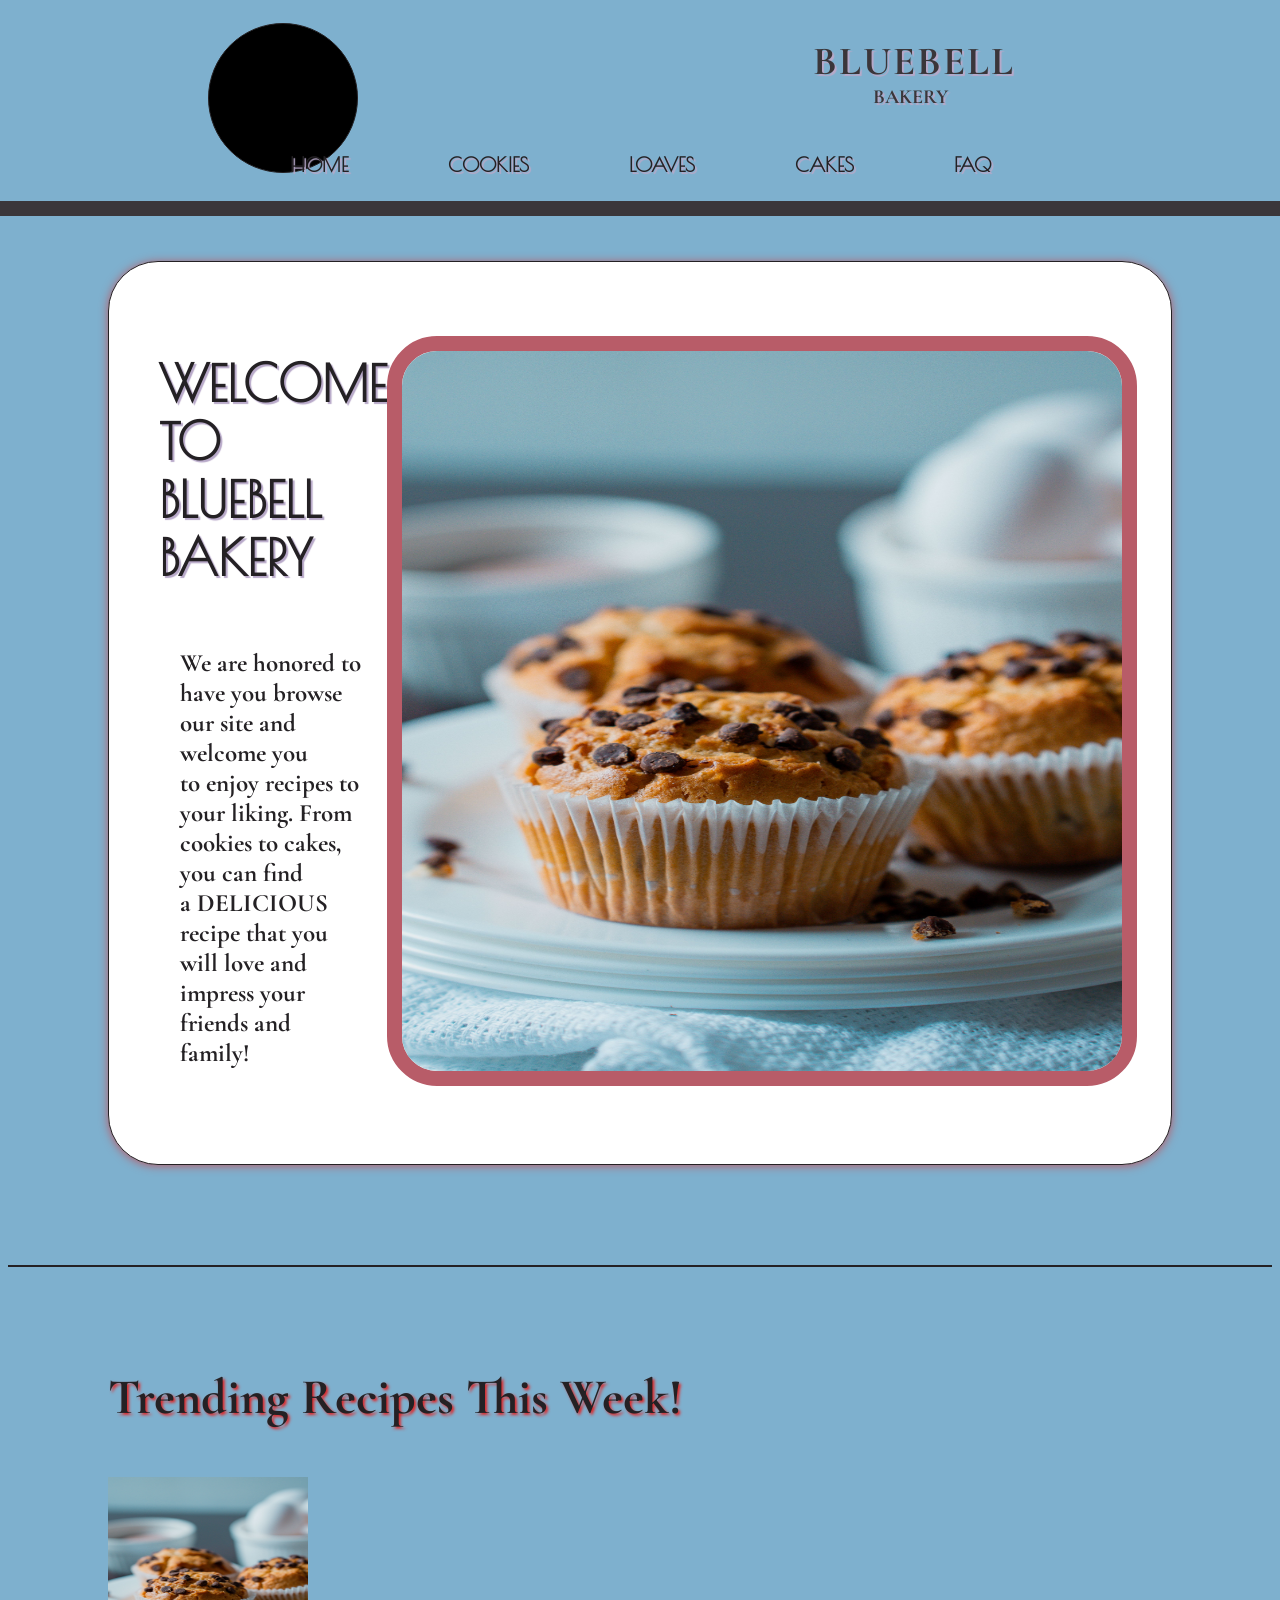
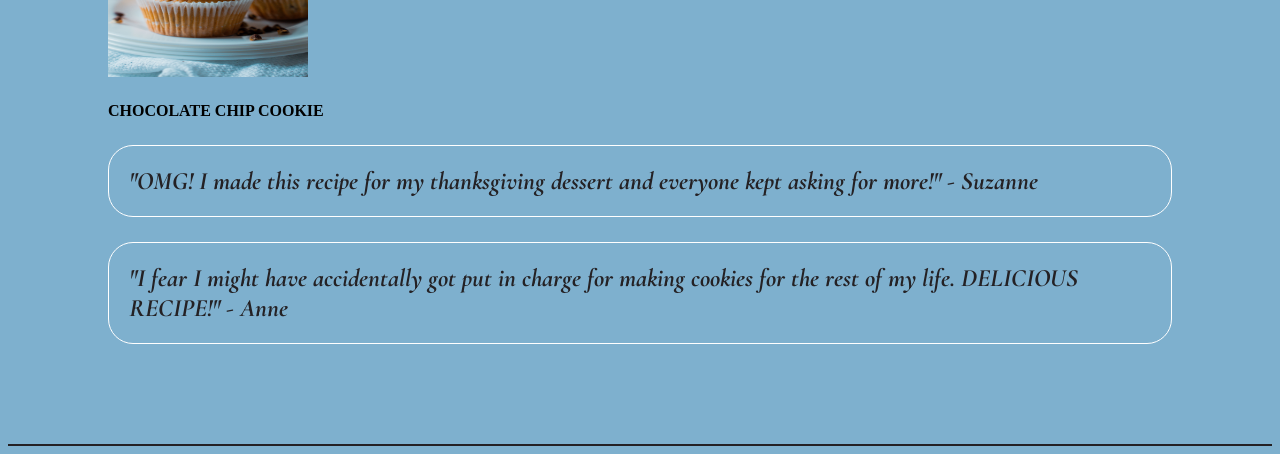
==== index.html @ b335e400 "Rename bbb_main.html to index.html to fix files" ====
<!DOCTYPE html>
<html lang="en">
<head>
        <title>Bluebell Bakery</title>
        <meta charset="utf-8">
        <meta name="viewport" content="width=device-width, initial-scale=1.0">
        <link rel="stylesheet" href="bbb.css">
        <link rel="preconnect" href="https://fonts.googleapis.com">
        <link rel="preconnect" href="https://fonts.gstatic.com" crossorigin>
        <link href="https://fonts.googleapis.com/css2?family=Cormorant+Garamond:wght@400;500;600;700&family=Montserrat:wght@400;500;600&display=swap" rel="stylesheet">
        <link rel="preconnect" href="https://fonts.googleapis.com">
        <link rel="preconnect" href="https://fonts.gstatic.com" crossorigin>
        <link href="https://fonts.googleapis.com/css2?family=Poiret+One&display=swap" rel="stylesheet">
</head>
<body>
<header>
        <!-- I am going to focus on the banner a bit later, I want to make sure I get an understanding on it a bit more
         since I wanted to learn it on my own.
        <div class="bbb_banner">
                <div class="banner-text">
                        Welcome to Bluebell Bakery • Freshly Baked With Love
                </div>
        </div>-->
        
        <div class="bbb_header"> 
                <img class="bbb_logo" src="blueball_logo_BB.png" alt="bluebell_logo">
                        <div class="bbb_name">
                                <h1 class="bbb_name1">BLUEBELL </h1>
                                <h2 class="bbb_name2">BAKERY</h2>
                        </div>
        </div>

</header>
<main> 
               
                 <nav class="bbb_tabs">
                        <ul>
                                <li><a href="home.html">HOME</a></li>
                                <li><a href="cookies.html">COOKIES</a></li>
                                <li><a href="loaves.html">LOAVES</a></li>
                                <li><a href="cakes.html">CAKES</a></li>
                                <li><a href="bbb_faq.html">FAQ</a></li>
                      </ul>
                </nav>
              
                 <div class="bbb_main-content">
                        <div class="welcome">
                        <h2 class="bbb_mc_header">WELCOME TO BLUEBELL BAKERY</h2>
                        <p>We are honored to have you browse our site and welcome you <br>
                           to enjoy recipes to your liking. From cookies to cakes,
                           you can find <br>a DELICIOUS recipe that you will love and
                           impress your friends and family!
                        </p> 
                        </div>
                        <div class="img_box"><img class="heroIMG" src="andreas_pic_muffin.jpg" alt="muffin"> </div><!--not my picture, used a free image 
                                                                        to see what it would look like for
                                                                        hero image. Image Source: https://www.pexels.com/photo/delicious-chocolate-chip-muffins-on-plate-30387798/ -->
                        
                </div>

                <div class="bar"></div>

                <div class="bbb_trending_content">
                        <h3 class="bbb_trend">Trending Recipes This Week!</h3>
                        <img class="img_trend" src="andreas_pic_muffin.jpg" alt="trending image">
                        <h4>CHOCOLATE CHIP COOKIE</h4>
                        <p><em>"OMG! I made this recipe for my thanksgiving dessert and everyone kept asking for more!" - Suzanne</em></p>
                        <p><em>"I fear I might have accidentally got put in charge for making cookies for the rest of my life. DELICIOUS RECIPE!" - Anne</em></p>
                </div>
               
</main>
                 <div class="bar"></div>

</body>
</html>
---- bbb.css ----
*{
    box-sizing: border-box;
}

:root{
    --mainColor: #7eb0ce;
    --secondColor: #B85C68;
    --thirdColor: #B8A9C9;
    --fourthColor: #242124;
    --FF1:"Cormorant Garamond", sans-serif;
    --FF2: "Poiret One", sans-serif;
}
body{
    background-color: var(--mainColor);
}
.bbb_header{/*this part focuses on position of the logo and the logo name*/
    display:flex;
    align-items: center;
    gap: 30px;
    margin: 0;
    padding:0;
}
.bbb_header img {/*this section focuses on the logo image*/
    margin-left: 200px;
    margin-bottom: 10px;
    background-color: black;
}

.bbb_name{/*this section focuses on the position of the logo name itself*/
    margin:0px 0px 45px 425px;
    padding:0;
}
.bbb_name1{/*this section focuses on the first name of the logo(BLUEBELL)*/
    font-size: 40px;
    color: #3a363a;
    font-family: var(--FF1);
    text-shadow: 2px 2px 1px var(--thirdColor);
    padding:0;
    margin:0;
    letter-spacing: 2px;
}
.bbb_name2{/*This focuses on the the second name of the logo(BAKERY)*/
    font-size: 20px;
    color: #3a363a;
    font-family: var(--FF1);
    text-shadow: 2px 2px 1px var(--thirdColor);
    padding:0;
    margin:0px 0px 0px 60px;
}

.bbb_logo{/*This focuses on the logo image*/
    width: 150px;
    height:150px;
    border-radius: 100px;
    padding:0;
    margin-top: 15px;
    border:1px solid #242124;
}

.bbb_tabs {/*This focuses on the NAV divs*/
    padding: 25px;
    max-width: 1922px;
    margin: -55px -10px;
    border-bottom: 15px solid #3a363a;
}
.bbb_tabs ul{/*this focuses on the nav links*/
    display: flex;
    justify-content: center;
    gap: 100px;
    margin:0;
    padding:0;
    text-decoration: none;
    list-style: none;
}

.bbb_tabs a {/*this focuses on the nav links text*/
    color: var(--fourthColor);
    text-decoration: none;
    border-radius: 8%;
    font-size: 20px;
    font-family: var(--FF2);
    font-weight: bolder;
    text-shadow: 2px 2px 1px #B8A9C9;
}

.bbb_tabs a:hover {
    color: white;
}
/*This i learned on my own, its for the flowing banner on top of the page, but im not sure if it will work properly
.bbb_banner {
    max-width: 1922px;
    overflow: hidden;
    background-color: var(--fourthColor);
    color: white;
    padding: 15px 0;
    margin: -10px -8px 0 -8px;
}

.banner-text {
    white-space: nowrap;
    animation: flow 30s linear infinite;
    font-family: var(--FF2);
    font-size: 15px;
    text-transform: uppercase;
}

@keyframes flow {
    from {
        transform: translateX(2000px);
    }

    to {
        transform: translateX(-600px);
    }
}
*/

.bbb_main-content{/*This focuses on the main content for the position of the welcome section and the hero image*/
    margin: 100px;
    display: flex;
    flex-direction: row;
    justify-content: space-between; 
    align-items: center;
    background-color: white;
    padding:50px;
    border-radius: 50px;
    border:1px solid var(--fourthColor);
    box-shadow: 0px 1px 10px var(--secondColor);
}

.bbb_mc_header{ 
    color: var(--fourthColor);
    font-family: var(--FF2);
    font-size: 50px;
    text-shadow: 2px 2px 1px #B8A9C9;

}

p{
    font-family: var(--FF1);
    color:var(--fourthColor);
    text-align: left;
    font-size: 25px;
    border: 1px solid white;
    border-radius:25px;
    padding:20px;
    font-weight: bold;
}

.heroIMG{
    width: 750px;
    height: 750px;
    border: 15px solid var(--secondColor);
    border-radius: 50px;
}
.img_trend{
    width:200px;
    height: 200px;
}

.bbb_trending_content{
    margin:100px;
}
.bbb_trend{
    font-family:var(--FF1);
    font-size: 50px;
    color: var(--fourthColor);
    text-shadow: 2px 2px 3px #e12525;

}
.bar{
    border: 1px solid var(--fourthColor);
}
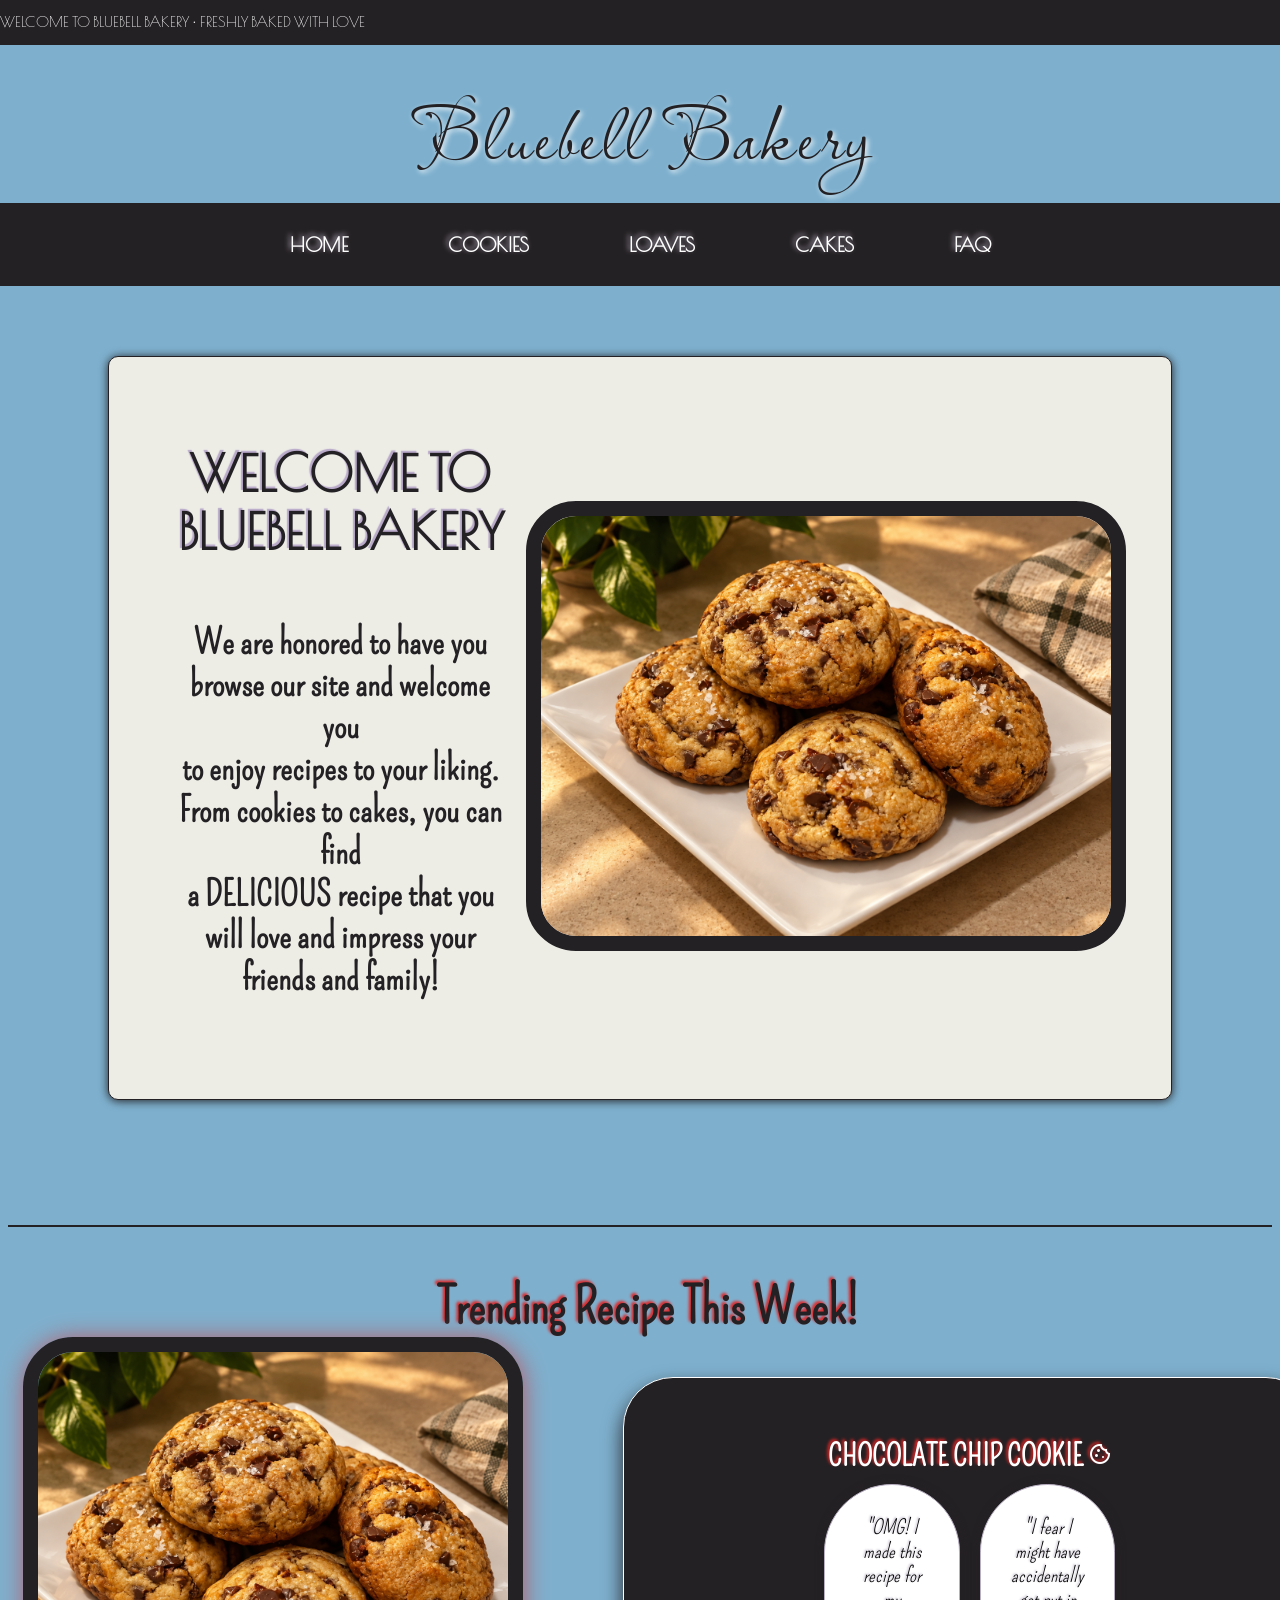
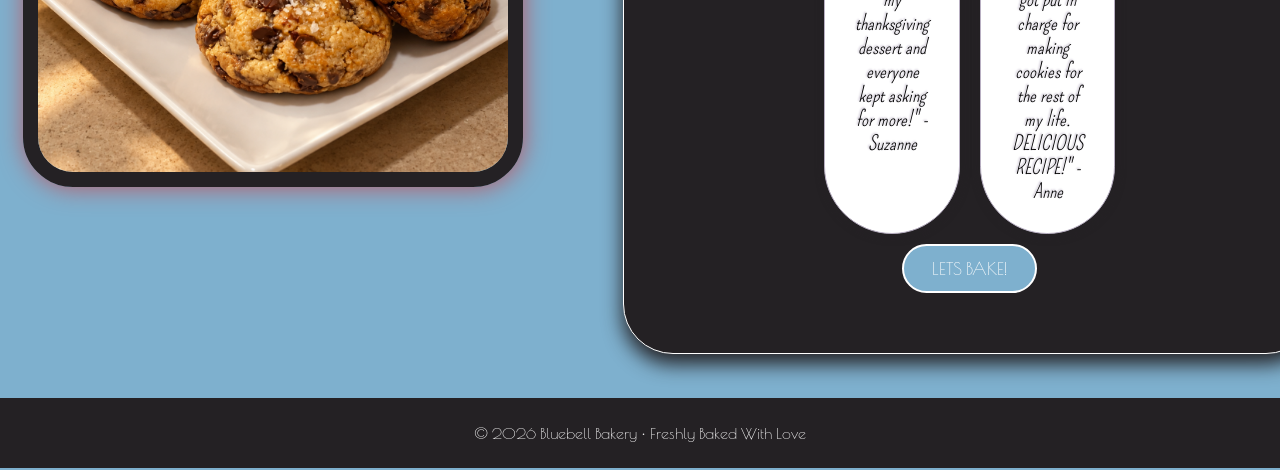
==== commit 9fe53676: "Add files via upload" ====
--- a/index.html
+++ b/index.html
@@ -7,69 +7,82 @@
         <link rel="stylesheet" href="bbb.css">
         <link rel="preconnect" href="https://fonts.googleapis.com">
         <link rel="preconnect" href="https://fonts.gstatic.com" crossorigin>
-        <link href="https://fonts.googleapis.com/css2?family=Cormorant+Garamond:wght@400;500;600;700&family=Montserrat:wght@400;500;600&display=swap" rel="stylesheet">
+        <link href="https://fonts.googleapis.com/css2?family=Poiret+One&display=swap" rel="stylesheet">
         <link rel="preconnect" href="https://fonts.googleapis.com">
         <link rel="preconnect" href="https://fonts.gstatic.com" crossorigin>
-        <link href="https://fonts.googleapis.com/css2?family=Poiret+One&display=swap" rel="stylesheet">
+        <link href="https://fonts.googleapis.com/css2?family=Clicker+Script&family=Lavishly+Yours&family=Poiret+One&display=swap" rel="stylesheet">
+        <link rel="stylesheet" href="https://fonts.googleapis.com/css2?family=Material+Symbols+Outlined:opsz,wght,FILL,GRAD@20..48,100..700,0..1,-50..200&icon_names=cookie" />
+        <link rel="preconnect" href="https://fonts.googleapis.com">
+        <link rel="preconnect" href="https://fonts.gstatic.com" crossorigin>
+        <link href="https://fonts.googleapis.com/css2?family=Pompiere&display=swap" rel="stylesheet">
 </head>
 <body>
 <header>
-        <!-- I am going to focus on the banner a bit later, I want to make sure I get an understanding on it a bit more
-         since I wanted to learn it on my own.
-        <div class="bbb_banner">
+        <div class="banner">
                 <div class="banner-text">
                         Welcome to Bluebell Bakery • Freshly Baked With Love
                 </div>
-        </div>-->
+        </div>
         
-        <div class="bbb_header"> 
-                <img class="bbb_logo" src="blueball_logo_BB.png" alt="bluebell_logo">
-                        <div class="bbb_name">
-                                <h1 class="bbb_name1">BLUEBELL </h1>
-                                <h2 class="bbb_name2">BAKERY</h2>
-                        </div>
-        </div>
+                <div class="header"> 
+                        <a class="name" href="index.html">Bluebell Bakery </a>
+                        
+                </div>
 
 </header>
-<main> 
+
                
-                 <nav class="bbb_tabs">
+                 <nav class="tabs">
                         <ul>
-                                <li><a href="home.html">HOME</a></li>
+                                <li><a href="index.html">HOME</a></li>
                                 <li><a href="cookies.html">COOKIES</a></li>
                                 <li><a href="loaves.html">LOAVES</a></li>
                                 <li><a href="cakes.html">CAKES</a></li>
-                                <li><a href="bbb_faq.html">FAQ</a></li>
+                                <li><a href="faq.html">FAQ</a></li>
                       </ul>
                 </nav>
-              
-                 <div class="bbb_main-content">
+<main> 
+                 <div class="main-content">
                         <div class="welcome">
-                        <h2 class="bbb_mc_header">WELCOME TO BLUEBELL BAKERY</h2>
-                        <p>We are honored to have you browse our site and welcome you <br>
+                        <h2 class="mc_header">WELCOME TO BLUEBELL BAKERY</h2>
+                        <p class="mc_p">We are honored to have you browse our site and welcome you <br>
                            to enjoy recipes to your liking. From cookies to cakes,
                            you can find <br>a DELICIOUS recipe that you will love and
                            impress your friends and family!
                         </p> 
                         </div>
-                        <div class="img_box"><img class="heroIMG" src="andreas_pic_muffin.jpg" alt="muffin"> </div><!--not my picture, used a free image 
-                                                                        to see what it would look like for
-                                                                        hero image. Image Source: https://www.pexels.com/photo/delicious-chocolate-chip-muffins-on-plate-30387798/ -->
-                        
+                        <div class="img_box"><img class="heroIMG" src="homemade_cookies.PNG" alt="muffin"> </div>
                 </div>
 
                 <div class="bar"></div>
 
-                <div class="bbb_trending_content">
-                        <h3 class="bbb_trend">Trending Recipes This Week!</h3>
-                        <img class="img_trend" src="andreas_pic_muffin.jpg" alt="trending image">
-                        <h4>CHOCOLATE CHIP COOKIE</h4>
-                        <p><em>"OMG! I made this recipe for my thanksgiving dessert and everyone kept asking for more!" - Suzanne</em></p>
-                        <p><em>"I fear I might have accidentally got put in charge for making cookies for the rest of my life. DELICIOUS RECIPE!" - Anne</em></p>
-                </div>
+                <div class="trending_content">
+                        <h3 class="trend">Trending Recipe This Week!</h3>
+
+                        <div class="trend_card">
+                                <div class="img_card">
+                                        <img class="img_trend" src="homemade_cookies.PNG" alt="trending image">
+                                </div>
+
+                                <div class="trend_text">
+                                         <h4 class="trend_recipe_name">CHOCOLATE CHIP COOKIE <span class="material-symbols-outlined">cookie</span></h4>
+
+                                        <div class="reviews">
+                                                <p class="review"><em>"OMG! I made this recipe for my thanksgiving dessert and everyone kept asking for more!" - Suzanne</em></p>
+                                                <p class="review"><em>"I fear I might have accidentally got put in charge for making cookies for the rest of my life. DELICIOUS RECIPE!" - Anne</em></p>
+                                        </div>
+
+                                        <a href="cookies.html" class="btn"> LETS BAKE! </a>
+                                </div>
+                        </div>
+                 </div>
                
 </main>
-                 <div class="bar"></div>
+                <div class="bar"></div>
 
+                <footer class="footer">
+                        <p class="footer_text">&copy; 2026 Bluebell Bakery • Freshly Baked With Love</p>
+                        </footer>
+                        
 </body>
-</html>
+</html>
--- a/bbb.css
+++ b/bbb.css
@@ -5,50 +5,41 @@
 :root{
     --mainColor: #7eb0ce;
     --secondColor: #B85C68;
-    --thirdColor: #B8A9C9;
+    --thirdColor: #b8afc2;
     --fourthColor: #242124;
-    --FF1:"Cormorant Garamond", sans-serif;
+    --FF1:"Pompiere", sans-serif;
     --FF2: "Poiret One", sans-serif;
+    --FF3: "Lavishly Yours", sans-serif;
 }
 body{
     background-color: var(--mainColor);
 }
-.bbb_header{/*this part focuses on position of the logo and the logo name*/
-    display:flex;
-    align-items: center;
-    gap: 30px;
-    margin: 0;
+.header{/*this part focuses on position of the logo and the logo name*/
+    text-align: center;
+    margin: 25px 0 60px 0;
     padding:0;
 }
-.bbb_header img {/*this section focuses on the logo image*/
+.header img {/*this section focuses on the logo image*/
     margin-left: 200px;
     margin-bottom: 10px;
     background-color: black;
 }
-
-.bbb_name{/*this section focuses on the position of the logo name itself*/
-    margin:0px 0px 45px 425px;
-    padding:0;
-}
-.bbb_name1{/*this section focuses on the first name of the logo(BLUEBELL)*/
-    font-size: 40px;
-    color: #3a363a;
-    font-family: var(--FF1);
-    text-shadow: 2px 2px 1px var(--thirdColor);
+.name{/*this section focuses on the position of the logo name itself*/
+    font-size: 5em;
+    color: #242124;
+    font-family: var(--FF3);
+    text-shadow: 2px 2px 5px white;
     padding:0;
     margin:0;
     letter-spacing: 2px;
-}
-.bbb_name2{/*This focuses on the the second name of the logo(BAKERY)*/
-    font-size: 20px;
-    color: #3a363a;
-    font-family: var(--FF1);
-    text-shadow: 2px 2px 1px var(--thirdColor);
-    padding:0;
-    margin:0px 0px 0px 60px;
-}
-
-.bbb_logo{/*This focuses on the logo image*/
+    text-decoration: none;
+}
+.name:hover {
+        color: var(--secondColor);
+
+}
+
+.logo{
     width: 150px;
     height:150px;
     border-radius: 100px;
@@ -57,13 +48,16 @@
     border:1px solid #242124;
 }
 
-.bbb_tabs {/*This focuses on the NAV divs*/
-    padding: 25px;
-    max-width: 1922px;
+.tabs {/*This focuses on the NAV divs*/
+    padding: 30px;
+    max-width: 1907px;
     margin: -55px -10px;
-    border-bottom: 15px solid #3a363a;
-}
-.bbb_tabs ul{/*this focuses on the nav links*/
+    position: sticky;
+    z-index:100;
+    top:0;
+    background-color: var(--fourthColor);
+}
+.tabs ul{/*this focuses on the nav links*/
     display: flex;
     justify-content: center;
     gap: 100px;
@@ -73,21 +67,20 @@
     list-style: none;
 }
 
-.bbb_tabs a {/*this focuses on the nav links text*/
-    color: var(--fourthColor);
+.tabs a {/*this focuses on the nav links text*/
+    color: white;
     text-decoration: none;
     border-radius: 8%;
     font-size: 20px;
     font-family: var(--FF2);
     font-weight: bolder;
-    text-shadow: 2px 2px 1px #B8A9C9;
-}
-
-.bbb_tabs a:hover {
-    color: white;
-}
-/*This i learned on my own, its for the flowing banner on top of the page, but im not sure if it will work properly
-.bbb_banner {
+    text-shadow: -2px -2px 5px var(--thirdColor);
+}
+
+.tabs a:hover {
+    color: var(--secondColor);
+}
+.banner {
     max-width: 1922px;
     overflow: hidden;
     background-color: var(--fourthColor);
@@ -113,61 +106,328 @@
         transform: translateX(-600px);
     }
 }
-*/
-
-.bbb_main-content{/*This focuses on the main content for the position of the welcome section and the hero image*/
+
+
+.main-content{/*This focuses on the main content for the position of the welcome section and the hero image*/
     margin: 100px;
     display: flex;
     flex-direction: row;
     justify-content: space-between; 
     align-items: center;
-    background-color: white;
-    padding:50px;
-    border-radius: 50px;
-    border:1px solid var(--fourthColor);
-    box-shadow: 0px 1px 10px var(--secondColor);
-}
-
-.bbb_mc_header{ 
+    background-color: rgb(237, 237, 230);
+    padding:25px;
+    border-radius: 10px;
+    border:5px solid var(--fourthColor);
+    box-shadow: 0px 1px 10px var(--fourthColor);
+}
+
+.mc_header{ /*This focuses on the welcome text in main content */
     color: var(--fourthColor);
     font-family: var(--FF2);
     font-size: 50px;
-    text-shadow: 2px 2px 1px #B8A9C9;
-
-}
-
-p{
+    text-shadow: -2px -2px 1px #B8A9C9;
+    text-align: center;
+}
+
+.mc_p{/*this focuses on the the text under the welcome header*/
     font-family: var(--FF1);
     color:var(--fourthColor);
-    text-align: left;
-    font-size: 25px;
-    border: 1px solid white;
-    border-radius:25px;
+    font-size: 40px;
     padding:20px;
     font-weight: bold;
-}
-
-.heroIMG{
-    width: 750px;
-    height: 750px;
-    border: 15px solid var(--secondColor);
+    text-align: center;
+}
+
+.heroIMG{/*the hero img size and background*/
+    width: 780px;
+    height: 700px;
+    object-fit: cover;
+    border: 15px solid var(--fourthColor);
     border-radius: 50px;
 }
-.img_trend{
-    width:200px;
-    height: 200px;
-}
-
-.bbb_trending_content{
-    margin:100px;
-}
-.bbb_trend{
+.img_trend{/*the img for the trending section*/
+    width:500px;
+    height: 450px;
+    object-fit: cover;
+    border: 15px solid var(--fourthColor);
+    border-radius: 50px;
+    margin-top: -50px;
+    box-shadow: 1px 1px 25px var(--secondColor);
+}
+
+.trend{/*this focuses on the text of the trending heading*/
     font-family:var(--FF1);
     font-size: 50px;
     color: var(--fourthColor);
-    text-shadow: 2px 2px 3px #e12525;
-
-}
-.bar{
+    text-shadow: -2px -2px 3px #e12525;
+    text-align: center;
+}
+.trend_card{
+     display: flex;
+     align-items: flex-start;
+     gap: 100px;
+}
+
+.trend_recipe_name {
+   font-size: 30px;
+   color:white;
+   font-family:var(--FF1);
+   text-shadow: -2px -2px 3px #e12525;
+}
+.trending_content{
+    margin-left:15px;
+    padding:0;
+    margin-bottom: 50px;
+}
+.reviews{
+    display: flex;
+    gap: 20px;
+}   
+.trend_text{
+    margin-top: -10px;
+    background-color: var(--fourthColor);
+    padding: 60px 200px;
+    border-radius: 50px;
+    border: 1px solid white;
+    box-shadow: 0px 10px 20px var(--fourthColor);
+    text-align: center;
+}
+.review{
+    margin: 10px 0;
+    padding: 30px;
+    font-size: 20px;
+    color: black;
+    border: 1px solid var(--thirdColor);
+    box-shadow: 1px 1px 10px #242124;
+    text-shadow: -1px -1px 2px var(--thirdColor);
+    border-radius: 100px;
+    max-width: 400px;
+    font-family: var(--FF1);
+    background-color: white;
+}
+.bar{/*random bar that separates the content*/
     border: 1px solid var(--fourthColor);
-}+}
+
+.btn {
+    display: inline-block; 
+    text-align: center;
+    padding: 12px 28px;
+    background-color: var(--mainColor);
+    color: white;
+    font-family: var(--FF2);
+    font-size: 18px;
+    text-decoration: none;         
+    border: 2px solid white;
+    border-radius: 25px;
+    transition: background-color 0.2s, transform 0.2s;
+}
+
+.btn:hover {
+    background-color: var(--thirdColor);
+    color: var(--fourthColor);
+    transform: translateY(-2px);     
+}
+
+.footer {
+    background-color: #242124;
+    color: white;
+    margin: -8px;
+    padding: 10px;
+
+}
+
+.footer_text{
+    text-align: center;
+    font-family: var(--FF2);
+}
+
+.cookie_table {
+    width: 100%;
+    max-width: 600px;
+    border-collapse: collapse; 
+    margin:100px auto 0 auto;
+    background-color: white;
+    font-family: var(--FF1);
+    font-size: 18px;
+    color: var(--fourthColor);
+}
+
+.cookie_table caption {
+    font-family: var(--FF1);
+    font-size: 40px;
+    font-weight: bolder;
+    margin-bottom: 10px;
+    text-shadow: -1px -1px 2px white;
+}
+
+.cookie_table th {
+    background-color: var(--fourthColor);
+    color: white;
+    padding: 12px;
+    border: 1px solid var(--fourthColor);
+}
+
+.cookie_table td {
+    padding: 12px;
+    border: 1px solid var(--fourthColor);
+    text-align: center;
+}
+
+.cookie_table tbody tr:nth-child(even) {
+    background-color: rgb(148, 138, 119);   /* striped rows */
+}
+.bread_table {
+    width: 100%;
+    max-width: 600px;
+    border-collapse: collapse; 
+    margin:100px auto 0 auto;
+    background-color: white;
+    font-family: var(--FF1);
+    font-size: 18px;
+    color: var(--fourthColor);
+}
+
+.bread_table caption {
+    font-family: var(--FF1);
+    font-size: 40px;
+    font-weight: bolder;
+    margin-bottom: 10px;
+    text-shadow: -1px -1px 2px white;
+}
+
+.bread_table th {
+    background-color: var(--fourthColor);
+    color: white;
+    padding: 12px;
+    border: 1px solid var(--fourthColor);
+}
+
+.bread_table td {
+    padding: 12px;
+    border: 1px solid var(--fourthColor);
+    text-align: center;
+}
+
+.bread_table tbody tr:nth-child(even) {
+    background-color: rgb(189, 170, 149);   /* striped rows */
+}
+
+.recipe_box{
+    flex: 1;
+    display: flex;
+    flex-direction: column;
+    gap: 30px;
+    margin: 10px;
+}
+.recipe{
+    display: flex;
+    flex-direction: column;
+    gap: 10px;
+    background-color: rgb(148, 138, 119);
+    padding: 20px;
+    border-radius: 40px;
+}
+.recipe_top{
+    display: flex;
+    align-items: center;
+    gap:30px;
+}
+.recipe_heading{
+    flex:1;
+}
+.recipe_img{
+     width:300px;
+     object-fit:cover;
+     height: 250px;
+     border: 10px solid var(--fourthColor);
+     border-radius: 20px;
+}
+
+.recipe_name{
+    font-family: var(--FF3);
+    font-size: 60px;
+    color:var(--fourthColor);
+    margin: 5px 0 1px 0;
+    font-weight: bolder;
+}
+.prep_tools, h4{
+    font-family: var(--FF1);
+    font-size:40px;
+    margin:0;
+    font-weight: bolder;
+}
+.recipe_info {
+    font-family: var(--FF1);
+    font-size: 30px;
+    color: var(--fourthColor);
+    margin:0 0 5px 0;
+    font-weight: bolder;
+}
+.recipe_card ol,
+.recipe_card ul {
+    font-family: var(--FF1);
+    font-size: 18px;
+    color: black;
+    margin:0;
+}
+
+.recipe_card{
+    display: grid;
+    grid-template-columns: .5fr .5fr 1fr;
+    gap: 2px;
+    align-items: start;
+}
+.last_word{
+    font-family: var(--FF2);
+    font-weight: bolder;
+}
+
+.recipe_bread{
+    display: flex;
+    flex-direction: column;
+    gap: 10px;
+    background-color: rgb(189, 170, 149);
+    padding: 20px;
+    border-radius: 40px;
+}
+@media screen and (max-width: 1750px ){
+    .main-content{/*This focuses on the main content for the position of the welcome section and the hero image*/
+    margin: 125px 100px;
+    display: flex;
+    flex-direction: row;
+    justify-content: space-between; 
+    align-items: center;
+    background-color: rgb(237, 237, 230);
+    padding:45px;
+    border-radius: 10px;
+    border:1px solid var(--fourthColor);
+    box-shadow: 0px 1px 10px var(--fourthColor);
+    }
+
+    .mc_header{ /*This focuses on the welcome text in main content */
+    color: var(--fourthColor);
+    font-family: var(--FF2);
+    font-size:50px;
+    text-shadow: -2px -2px 1px #B8A9C9;
+    text-align: center;
+    }
+
+
+    .mc_p{/*this focuses on the the text under the welcome header*/
+        font-family: var(--FF1);
+        color:var(--fourthColor);
+        font-size: 35px;
+        padding:20px;
+        font-weight: bold;
+        text-align: center;
+    }
+
+    .heroIMG{/*the hero img size and background*/
+        width: 600px;
+        height: 450px;
+        border: 15px solid var(--fourthColor);
+        border-radius: 50px;
+    }
+}
+
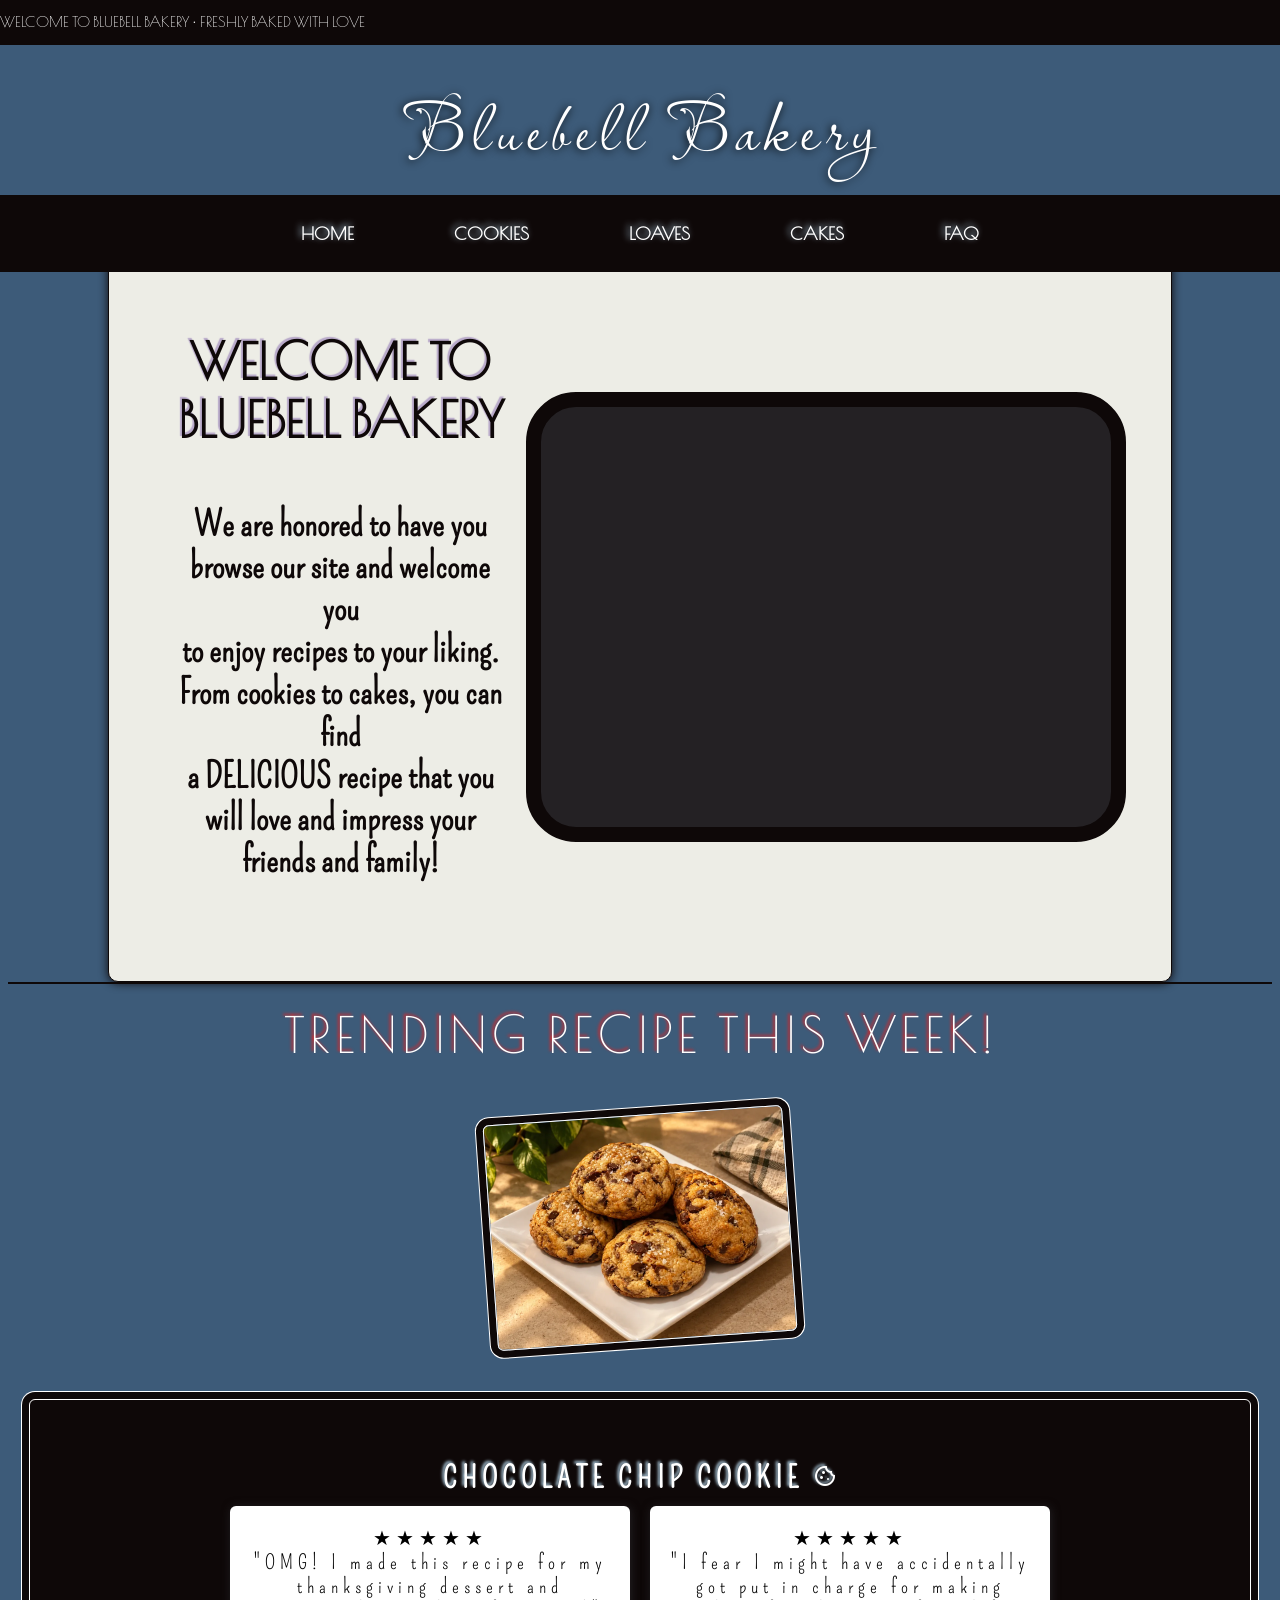
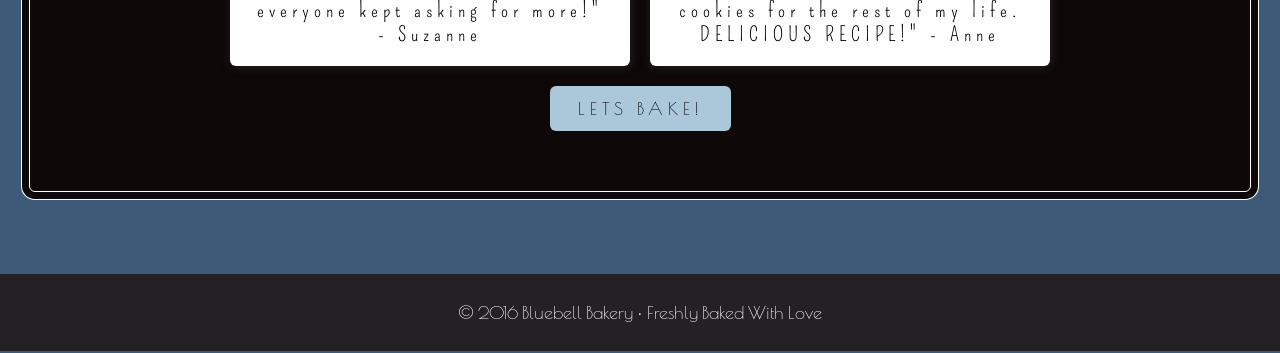
==== commit 3156e7eb: "Add files via upload" ====
--- a/index.html
+++ b/index.html
@@ -4,17 +4,11 @@
         <title>Bluebell Bakery</title>
         <meta charset="utf-8">
         <meta name="viewport" content="width=device-width, initial-scale=1.0">
+        <meta name="description" content="Bluebell bakery has the recipes you need for a sweet treat.">
         <link rel="stylesheet" href="bbb.css">
-        <link rel="preconnect" href="https://fonts.googleapis.com">
+        <link rel="stylesheet" href="https://fonts.googleapis.com/css2?family=Material+Symbols+Outlined:opsz,wght,FILL,GRAD@20..48,100..700,0..1,-50..200&icon_names=cookie&display=swap">        <link rel="preconnect" href="https://fonts.googleapis.com">
         <link rel="preconnect" href="https://fonts.gstatic.com" crossorigin>
-        <link href="https://fonts.googleapis.com/css2?family=Poiret+One&display=swap" rel="stylesheet">
-        <link rel="preconnect" href="https://fonts.googleapis.com">
-        <link rel="preconnect" href="https://fonts.gstatic.com" crossorigin>
-        <link href="https://fonts.googleapis.com/css2?family=Clicker+Script&family=Lavishly+Yours&family=Poiret+One&display=swap" rel="stylesheet">
-        <link rel="stylesheet" href="https://fonts.googleapis.com/css2?family=Material+Symbols+Outlined:opsz,wght,FILL,GRAD@20..48,100..700,0..1,-50..200&icon_names=cookie" />
-        <link rel="preconnect" href="https://fonts.googleapis.com">
-        <link rel="preconnect" href="https://fonts.gstatic.com" crossorigin>
-        <link href="https://fonts.googleapis.com/css2?family=Pompiere&display=swap" rel="stylesheet">
+        <link href="https://fonts.googleapis.com/css2?family=Lavishly+Yours&family=Poiret+One&family=Pompiere&display=swap" rel="stylesheet">
 </head>
 <body>
 <header>
@@ -44,45 +38,54 @@
 <main> 
                  <div class="main-content">
                         <div class="welcome">
-                        <h2 class="mc_header">WELCOME TO BLUEBELL BAKERY</h2>
+                        <h1 class="mc_header">WELCOME TO BLUEBELL BAKERY</h1>
                         <p class="mc_p">We are honored to have you browse our site and welcome you <br>
                            to enjoy recipes to your liking. From cookies to cakes,
                            you can find <br>a DELICIOUS recipe that you will love and
                            impress your friends and family!
                         </p> 
                         </div>
-                        <div class="img_box"><img class="heroIMG" src="homemade_cookies.PNG" alt="muffin"> </div>
-                </div>
-
+                        <div class="img_box">
+                                <video class="heroIMG" id="heroVideo"
+                                        autoplay muted loop playsinline
+                                        preload="metadata"
+                                        aria-label="cookies fresh on a plate">
+                                        <source src="cookies-counting.mp4" type="video/mp4">
+                                        Your browser doesn't support video.
+                                </video>
+                        </div>
+                         </div>
                 <div class="bar"></div>
 
                 <div class="trending_content">
-                        <h3 class="trend">Trending Recipe This Week!</h3>
+                        <h2 class="trend">Trending Recipe This Week!</h2>
 
                         <div class="trend_card">
                                 <div class="img_card">
-                                        <img class="img_trend" src="homemade_cookies.PNG" alt="trending image">
+                                        <img class="img_trend" src="homemade_cookies.webp" alt="trending image">
                                 </div>
 
                                 <div class="trend_text">
-                                         <h4 class="trend_recipe_name">CHOCOLATE CHIP COOKIE <span class="material-symbols-outlined">cookie</span></h4>
+                                         <h3 class="trend_recipe_name">CHOCOLATE CHIP COOKIE <span class="material-symbols-outlined">cookie</span></h3>
 
                                         <div class="reviews">
-                                                <p class="review"><em>"OMG! I made this recipe for my thanksgiving dessert and everyone kept asking for more!" - Suzanne</em></p>
-                                                <p class="review"><em>"I fear I might have accidentally got put in charge for making cookies for the rest of my life. DELICIOUS RECIPE!" - Anne</em></p>
+                                                <p class="review"><span class="stars" role="img" aria-label="5 out of 5 stars">★★★★★</span><br>
+                                                "OMG! I made this recipe for my thanksgiving dessert and everyone kept asking for more!" - Suzanne</p>
+                                                <p class="review"><span class="stars" role="img" aria-label="5 out of 5 stars">★★★★★</span><br>"I fear I might have accidentally got put in charge for making cookies for the rest of my life. DELICIOUS RECIPE!" - Anne</p>
                                         </div>
 
                                         <a href="cookies.html" class="btn"> LETS BAKE! </a>
                                 </div>
-                        </div>
-                 </div>
-               
+                        </div>  
+                        </div>  
+                   
 </main>
-                <div class="bar"></div>
 
                 <footer class="footer">
-                        <p class="footer_text">&copy; 2026 Bluebell Bakery • Freshly Baked With Love</p>
+                        <p class="footer_text">
+                                &copy; 2016 Bluebell Bakery • Freshly Baked With Love</p>
                         </footer>
+
                         
 </body>
 </html>
--- a/bbb.css
+++ b/bbb.css
@@ -1,85 +1,95 @@
-*{
+* {
     box-sizing: border-box;
 }
 
-:root{
-    --mainColor: #7eb0ce;
-    --secondColor: #B85C68;
-    --thirdColor: #b8afc2;
-    --fourthColor: #242124;
-    --FF1:"Pompiere", sans-serif;
+:root {
+    --mainColor: #3d5b79;
+    --secondColor: #f6f5f9;
+    --thirdColor: #abc8db;
+    --fourthColor: #0e0808;
+    --FF1: "Pompiere", sans-serif;
     --FF2: "Poiret One", sans-serif;
     --FF3: "Lavishly Yours", sans-serif;
 }
-body{
+
+body {
     background-color: var(--mainColor);
 }
-.header{/*this part focuses on position of the logo and the logo name*/
+
+.header {
     text-align: center;
-    margin: 25px 0 60px 0;
-    padding:0;
-}
-.header img {/*this section focuses on the logo image*/
-    margin-left: 200px;
+    margin: 25px 0 30px 0;
+    padding: 0;
+}
+
+.header img {
+    /*this section focuses on the logo image*/
+    margin-left: 100px;
     margin-bottom: 10px;
     background-color: black;
 }
-.name{/*this section focuses on the position of the logo name itself*/
-    font-size: 5em;
-    color: #242124;
+
+.name {
+    font-size: 4.5em;
+    color: white;
     font-family: var(--FF3);
-    text-shadow: 2px 2px 5px white;
-    padding:0;
-    margin:0;
-    letter-spacing: 2px;
+    padding: 0;
+    margin: 0;
+    letter-spacing: 6px;
     text-decoration: none;
-}
+    text-shadow: -1px 1px 8px black;
+}
+
 .name:hover {
-        color: var(--secondColor);
-
-}
-
-.logo{
+    color: white;
+}
+
+.logo {
     width: 150px;
-    height:150px;
+    height: 150px;
     border-radius: 100px;
-    padding:0;
+    padding: 0;
     margin-top: 15px;
-    border:1px solid #242124;
-}
-
-.tabs {/*This focuses on the NAV divs*/
-    padding: 30px;
+    border: 1px solid #242124;
+}
+
+.tabs {
+    /*This focuses on the NAV divs*/
+    padding: 28px;
     max-width: 1907px;
-    margin: -55px -10px;
+    margin: -20px -10px;
     position: sticky;
-    z-index:100;
-    top:0;
+    z-index: 100;
+    top: 0;
     background-color: var(--fourthColor);
 }
-.tabs ul{/*this focuses on the nav links*/
+
+.tabs ul {
+    /*this focuses on the nav links*/
     display: flex;
     justify-content: center;
     gap: 100px;
-    margin:0;
-    padding:0;
+    margin: 0;
+    padding: 0;
     text-decoration: none;
     list-style: none;
 }
 
-.tabs a {/*this focuses on the nav links text*/
+.tabs a {
+    /*this focuses on the nav links text*/
     color: white;
     text-decoration: none;
     border-radius: 8%;
-    font-size: 20px;
-    font-family: var(--FF2);
-    font-weight: bolder;
-    text-shadow: -2px -2px 5px var(--thirdColor);
+    font-size: 18px;
+    font-family: var(--FF2);
+    font-weight: bolder;
+    text-shadow: -2px -2px 6px var(--thirdColor);
 }
 
 .tabs a:hover {
-    color: var(--secondColor);
-}
+    color: var(--thirdColor);
+}
+
 .banner {
     max-width: 1922px;
     overflow: hidden;
@@ -108,322 +118,395 @@
 }
 
 
-.main-content{/*This focuses on the main content for the position of the welcome section and the hero image*/
-    margin: 100px;
+.main-content {
+    /*This focuses on the main content for the position of the welcome section and the hero image*/
+    margin: 50px 100px;
     display: flex;
     flex-direction: row;
-    justify-content: space-between; 
+    justify-content: space-between;
     align-items: center;
-    background-color: rgb(237, 237, 230);
-    padding:25px;
+    background-color: var(--secondColor);
+    padding: 20px;
     border-radius: 10px;
-    border:5px solid var(--fourthColor);
+    border: 5px solid var(--fourthColor);
     box-shadow: 0px 1px 10px var(--fourthColor);
 }
 
-.mc_header{ /*This focuses on the welcome text in main content */
+.mc_header {
+    /*This focuses on the welcome text in main content */
     color: var(--fourthColor);
     font-family: var(--FF2);
     font-size: 50px;
-    text-shadow: -2px -2px 1px #B8A9C9;
+    text-shadow: -2px -2px 1px var(--thirdColor);
     text-align: center;
 }
 
-.mc_p{/*this focuses on the the text under the welcome header*/
-    font-family: var(--FF1);
-    color:var(--fourthColor);
+.mc_p {
+    /*this focuses on the the text under the welcome header*/
+    font-family: var(--FF1);
+    color: var(--fourthColor);
     font-size: 40px;
-    padding:20px;
+    padding: 20px;
     font-weight: bold;
     text-align: center;
 }
 
-.heroIMG{/*the hero img size and background*/
-    width: 780px;
-    height: 700px;
+.heroIMG {
+    /*the hero img size and background*/
+    width: 650px;
+    height: 650px;
     object-fit: cover;
     border: 15px solid var(--fourthColor);
     border-radius: 50px;
-}
-.img_trend{/*the img for the trending section*/
-    width:500px;
-    height: 450px;
+    background-color: #242124;
+    display: flex;
+}
+
+.img_trend {
+    /*the img for the trending section*/
+    width: 100%;
+    height: auto;
+    max-width: 300px;
     object-fit: cover;
-    border: 15px solid var(--fourthColor);
+    border: 1px solid white;
     border-radius: 50px;
-    margin-top: -50px;
-    box-shadow: 1px 1px 25px var(--secondColor);
-}
-
-.trend{/*this focuses on the text of the trending heading*/
-    font-family:var(--FF1);
+    margin: 10px 50px 35px;
+    border-radius: 6px;
+    box-shadow: 0 0 0 7px var(--fourthColor), 0 0 0 8px white;
+    transform: rotate(-4deg);
+}
+
+.trend {
+    /*this focuses on the text of the trending heading*/
+    font-family: var(--FF2);
     font-size: 50px;
-    color: var(--fourthColor);
+    font-weight: 400;
+    color: white;
     text-shadow: -2px -2px 3px #e12525;
     text-align: center;
-}
-.trend_card{
-     display: flex;
-     align-items: flex-start;
-     gap: 100px;
+    text-transform: uppercase;
+}
+
+.trend_card {
+    display: flex;
+    align-items: center;
+    flex-wrap: wrap;
+    justify-content: center;
+    gap: 30px;
 }
 
 .trend_recipe_name {
-   font-size: 30px;
-   color:white;
-   font-family:var(--FF1);
-   text-shadow: -2px -2px 3px #e12525;
-}
-.trending_content{
-    margin-left:15px;
-    padding:0;
-    margin-bottom: 50px;
-}
-.reviews{
+    font-size: 30px;
+    color: white;
+    font-family: var(--FF1);
+    text-shadow: -2px -2px 3px var(--thirdColor);
+}
+
+.trending_content {
+   background-size: 30px 30px;
+   border-radius: 12px;
+   margin: -50px 0 50px;
+   padding: 30px 20px 40px;
+   letter-spacing: 5px;
+   
+}
+
+.reviews {
     display: flex;
     gap: 20px;
-}   
-.trend_text{
+}
+
+.trend_text {
     margin-top: -10px;
     background-color: var(--fourthColor);
     padding: 60px 200px;
-    border-radius: 50px;
+    border-radius: 6px;
     border: 1px solid white;
-    box-shadow: 0px 10px 20px var(--fourthColor);
-    text-align: center;
-}
-.review{
+    box-shadow: 0 0 0 7px var(--fourthColor), 0 0 0 8px white;
+    text-align: center; 
+}
+
+.review {
     margin: 10px 0;
-    padding: 30px;
+    padding: 20px;
     font-size: 20px;
     color: black;
-    border: 1px solid var(--thirdColor);
+    border:0;
     box-shadow: 1px 1px 10px #242124;
-    text-shadow: -1px -1px 2px var(--thirdColor);
-    border-radius: 100px;
+    border-radius: 6px;
     max-width: 400px;
     font-family: var(--FF1);
     background-color: white;
 }
-.bar{/*random bar that separates the content*/
+
+.bar {
+    /*random bar that separates the content*/
     border: 1px solid var(--fourthColor);
 }
 
-.btn {
-    display: inline-block; 
+.btn, .sm {
+    display: inline-block;
+    margin-top: 10px;
     text-align: center;
     padding: 12px 28px;
-    background-color: var(--mainColor);
-    color: white;
+    background-color: var(--thirdColor);
+    color: black;
     font-family: var(--FF2);
     font-size: 18px;
-    text-decoration: none;         
-    border: 2px solid white;
-    border-radius: 25px;
+    text-decoration: none;
+    border-radius: 6px;
     transition: background-color 0.2s, transform 0.2s;
 }
-
+.sm{
+    background-color:white;
+}
 .btn:hover {
-    background-color: var(--thirdColor);
-    color: var(--fourthColor);
-    transform: translateY(-2px);     
-}
-
+    background-color: white;
+    transform: translateY(-2px);
+}
+.sm:hover{
+    transform: translateY(-2px);
+    background-color:var(--mainColor);
+    color:white;
+}
 .footer {
     background-color: #242124;
     color: white;
     margin: -8px;
     padding: 10px;
-
-}
-
-.footer_text{
+}
+
+.footer_text {
     text-align: center;
     font-family: var(--FF2);
-}
-
-.cookie_table {
+    font-size: 18px;
+}
+.footer_text a{
+    color:white;
+    text-decoration: underline;
+}
+
+.table{
     width: 100%;
     max-width: 600px;
-    border-collapse: collapse; 
-    margin:100px auto 0 auto;
+    border-collapse: collapse;
+    margin: 50px auto;
     background-color: white;
     font-family: var(--FF1);
-    font-size: 18px;
+    font-size: 20px;
     color: var(--fourthColor);
 }
 
-.cookie_table caption {
-    font-family: var(--FF1);
-    font-size: 40px;
+.table caption{
+    font-family: var(--FF1);
+    font-size: 35px;
     font-weight: bolder;
     margin-bottom: 10px;
-    text-shadow: -1px -1px 2px white;
-}
-
-.cookie_table th {
+    color:white;
+    text-shadow: 0px 0px 10px var(--fourthColor);
+}
+
+table th{
     background-color: var(--fourthColor);
     color: white;
     padding: 12px;
     border: 1px solid var(--fourthColor);
 }
 
-.cookie_table td {
+.table td{
     padding: 12px;
     border: 1px solid var(--fourthColor);
     text-align: center;
 }
 
-.cookie_table tbody tr:nth-child(even) {
-    background-color: rgb(148, 138, 119);   /* striped rows */
-}
-.bread_table {
-    width: 100%;
-    max-width: 600px;
-    border-collapse: collapse; 
-    margin:100px auto 0 auto;
-    background-color: white;
-    font-family: var(--FF1);
-    font-size: 18px;
-    color: var(--fourthColor);
-}
-
-.bread_table caption {
-    font-family: var(--FF1);
-    font-size: 40px;
-    font-weight: bolder;
-    margin-bottom: 10px;
-    text-shadow: -1px -1px 2px white;
-}
-
-.bread_table th {
-    background-color: var(--fourthColor);
-    color: white;
-    padding: 12px;
-    border: 1px solid var(--fourthColor);
-}
-
-.bread_table td {
-    padding: 12px;
-    border: 1px solid var(--fourthColor);
-    text-align: center;
-}
-
-.bread_table tbody tr:nth-child(even) {
-    background-color: rgb(189, 170, 149);   /* striped rows */
-}
-
-.recipe_box{
+.table tbody tr:nth-child(even) {
+    background-color: var(--thirdColor);
+}
+
+.recipe_box {
     flex: 1;
     display: flex;
     flex-direction: column;
     gap: 30px;
-    margin: 10px;
-}
-.recipe{
+    margin: 20px;
+}
+
+.recipe,.recipe_bread, .recipe_cake {
     display: flex;
     flex-direction: column;
     gap: 10px;
-    background-color: rgb(148, 138, 119);
+    background-color: var(--thirdColor);
     padding: 20px;
-    border-radius: 40px;
-}
-.recipe_top{
+    border-radius: 6px;
+    transition: transform 0.3s ease-in-out;
+}
+
+.recipe:hover, .recipe_bread:hover, .recipe_cake:hover  {
+    box-shadow: 0px 0px 20px var(--mainColor);
+}
+
+
+.recipe_top {
     display: flex;
     align-items: center;
-    gap:30px;
-}
-.recipe_heading{
-    flex:1;
-}
-.recipe_img{
-     width:300px;
-     object-fit:cover;
-     height: 250px;
-     border: 10px solid var(--fourthColor);
-     border-radius: 20px;
-}
-
-.recipe_name{
+    gap: 30px;
+}
+
+.recipe_heading {
+    flex: 1;
+}
+
+.recipe_img {
+    width: 300px;
+    object-fit: cover;
+    height: 250px;
+    border: 5px solid var(--fourthColor);
+    border-radius: 20px;
+}
+
+.recipe_name {
     font-family: var(--FF3);
     font-size: 60px;
-    color:var(--fourthColor);
+    color: black;
     margin: 5px 0 1px 0;
     font-weight: bolder;
 }
-.prep_tools, h4{
-    font-family: var(--FF1);
-    font-size:40px;
-    margin:0;
-    font-weight: bolder;
-}
+
+.prep_tools,
+h3 {
+    font-family: var(--FF1);
+    font-size: 40px;
+    margin: 0;
+    font-weight: bolder;
+    color:black;
+}
+
 .recipe_info {
     font-family: var(--FF1);
     font-size: 30px;
-    color: var(--fourthColor);
-    margin:0 0 5px 0;
-    font-weight: bolder;
-}
+    color: black;
+    margin: 0 0 5px 0;
+    font-weight: bolder;
+}
+
 .recipe_card ol,
 .recipe_card ul {
     font-family: var(--FF1);
-    font-size: 18px;
+    font-size: 22px;
     color: black;
-    margin:0;
-}
-
-.recipe_card{
+    margin: 0;
+}
+
+.recipe_card {
     display: grid;
     grid-template-columns: .5fr .5fr 1fr;
     gap: 2px;
     align-items: start;
 }
-.last_word{
-    font-family: var(--FF2);
-    font-weight: bolder;
-}
-
-.recipe_bread{
+
+.last_word {
+    font-family: var(--FF2);
+    font-weight: bolder;
+}
+
+.main-content-faq {
+    margin: 100px 150px;
     display: flex;
     flex-direction: column;
-    gap: 10px;
-    background-color: rgb(189, 170, 149);
-    padding: 20px;
-    border-radius: 40px;
-}
-@media screen and (max-width: 1750px ){
-    .main-content{/*This focuses on the main content for the position of the welcome section and the hero image*/
-    margin: 125px 100px;
-    display: flex;
-    flex-direction: row;
-    justify-content: space-between; 
-    align-items: center;
-    background-color: rgb(237, 237, 230);
-    padding:45px;
+    justify-content: space-between;
+    background-color: var(--secondColor);
+    padding: 25px;
     border-radius: 10px;
-    border:1px solid var(--fourthColor);
+    border: 5px solid var(--fourthColor);
     box-shadow: 0px 1px 10px var(--fourthColor);
-    }
-
-    .mc_header{ /*This focuses on the welcome text in main content */
-    color: var(--fourthColor);
-    font-family: var(--FF2);
-    font-size:50px;
-    text-shadow: -2px -2px 1px #B8A9C9;
-    text-align: center;
-    }
-
-
-    .mc_p{/*this focuses on the the text under the welcome header*/
+}
+.faq_head{
+    font-family: var(--FF3);
+    font-size: 60px;
+    margin:0;
+    padding:0;
+}
+.q, .fq, .sq{
+    font-family: var(--FF2);
+    font-weight: bolder;
+}
+.ans{
+    font-family: var(--FF1);
+    font-size: 30px;
+    font-weight: bolder;
+}
+.text-box{
+    background-color: var(--thirdColor);
+    padding: 15px 18px;
+    border: 4px solid var(--fourthColor);
+    border-radius: 20px;
+    display: grid;
+    gap: 5px;
+    max-width: 500px;
+}
+.survey-name, .nL{
+    padding:0;
+    font-family: var(--FF3);
+    font-size: 45px;
+    margin:0;
+}
+.fn, .ln , .em{
+    color: black;
+    font-family: var(--FF2);
+}
+.text-box input{
+    padding: 12px 16px;
+    border: 2px solid rgb(94, 88, 88);
+    border-radius: 8px;
+    width: 100%;
+    max-width: 500px;
+}
+
+.sm{
+    margin-top: 10px;
+}
+.ext-link{
+    font-size: 20px;
+    margin: 20px;
+    font-family: var(--FF2);
+}
+@media screen and (max-width: 1750px) {
+    .main-content {
+        /*This focuses on the main content for the position of the welcome section and the hero image*/
+        margin: auto 100px;
+        display: flex;
+        flex-direction: row;
+        justify-content: space-between;
+        align-items: center;
+        background-color: rgb(237, 237, 230);
+        padding: 45px;
+        border-radius: 10px;
+        border: 1px solid var(--fourthColor);
+        box-shadow: 0px 1px 10px var(--fourthColor);
+    }
+
+    .mc_header {
+        /*This focuses on the welcome text in main content */
+        color: var(--fourthColor);
+        font-family: var(--FF2);
+        font-size: 50px;
+        text-shadow: -2px -2px 1px #B8A9C9;
+        text-align: center;
+    }
+
+
+    .mc_p {
+        /*this focuses on the the text under the welcome header*/
         font-family: var(--FF1);
-        color:var(--fourthColor);
+        color: var(--fourthColor);
         font-size: 35px;
-        padding:20px;
+        padding: 20px;
         font-weight: bold;
         text-align: center;
     }
 
-    .heroIMG{/*the hero img size and background*/
+    .heroIMG {
+        /*the hero img size and background*/
         width: 600px;
         height: 450px;
         border: 15px solid var(--fourthColor);
@@ -431,3 +514,135 @@
     }
 }
 
+
+@media screen and (max-width: 1100px){
+       .main-content{
+        /*This focuses on the main content for the position of the welcome section and the hero image*/
+        margin: auto 20px;
+        display: flex;
+        flex-direction: column;
+        justify-content: space-between;
+        align-items: center;
+        box-shadow: 0px 1px 10px var(--fourthColor);
+    }
+
+    .mc_header {
+        font-size: 50px;
+        text-align: center;
+    }
+    .tabs, .tabs ul {
+        display: flex;
+        flex-wrap: wrap;
+        justify-content: center;
+    }
+
+    .mc_p {
+        /*this focuses on the the text under the welcome header*/
+        font-family: var(--FF1);
+        color: var(--fourthColor);
+        font-size: 35px;
+        padding: 20px;
+        font-weight: bold;
+        text-align: center;
+    }
+    .heroIMG {
+        /*the hero img size and background*/
+        width: 350px;
+        height: auto;
+        border: 15px solid var(--fourthColor);
+        border-radius: 50px;
+    }
+}
+@media screen and (max-width:600px){
+        .main-content{
+        /*This focuses on the main content for the position of the welcome section and the hero image*/
+        margin: 25px 10px;
+        display: flex;
+        flex-direction: column;
+        justify-content: space-between;
+        align-items: center;
+        border: 5px solid var(--fourthColor);
+
+    }
+    
+    .mc_header, .mc_p {
+        text-align: center;
+    }
+    .tabs, .tabs ul {
+        display: flex;
+        flex-wrap: wrap;
+        justify-content: center;
+        margin: 0;
+        gap: 40px;
+    }
+  
+    .heroIMG {
+        /*the hero img size and background*/
+        width: 350px;
+        height: auto;
+       
+    }
+    .img_trend {
+    /*the img for the trending section*/
+         width: 80%;
+    }
+
+    .trend_text {
+    margin-top: -10px;
+    background-color: var(--fourthColor);
+    padding: 40px 70px;
+    border-radius: 6px;
+    border: 1px solid white;
+    box-shadow: 0 0 0 7px var(--fourthColor), 0 0 0 8px white;
+    text-align: center; 
+    }
+    
+    .recipe,.recipe_bread, .recipe_cake {
+    display: flex;
+    flex-direction: column;
+    gap: 20px;
+    background-color: var(--thirdColor);
+    padding: 10px;
+    margin:0px;
+    border-radius: 6px;
+    transition: transform 0.3s ease-in-out;
+    }
+    
+    .recipe_box{
+    margin:0;
+    gap: 15px;
+    }
+    
+    .recipe_top{
+        flex-direction: column;
+        align-items: flex-start;
+        gap: 10px;
+    }
+
+    .recipe_img{
+        width: 100%;
+        max-width: none;
+    }
+    .recipe_name {
+        font-size: 40px;
+    }
+    .recipe_info{
+        font-size: 30px;
+    }
+    .prep_tools{
+        font-size: 32px;
+    }
+    .recipe_card{
+        grid-template-columns: 1fr;
+    }
+}
+
+/* hides text visually but keeps it for screen readers and search engines */
+.visually-hidden {
+    position: absolute;
+    width: 1px;
+    height: 1px;
+    overflow: hidden;
+    clip: rect(0 0 0 0);
+    white-space: nowrap;
+}
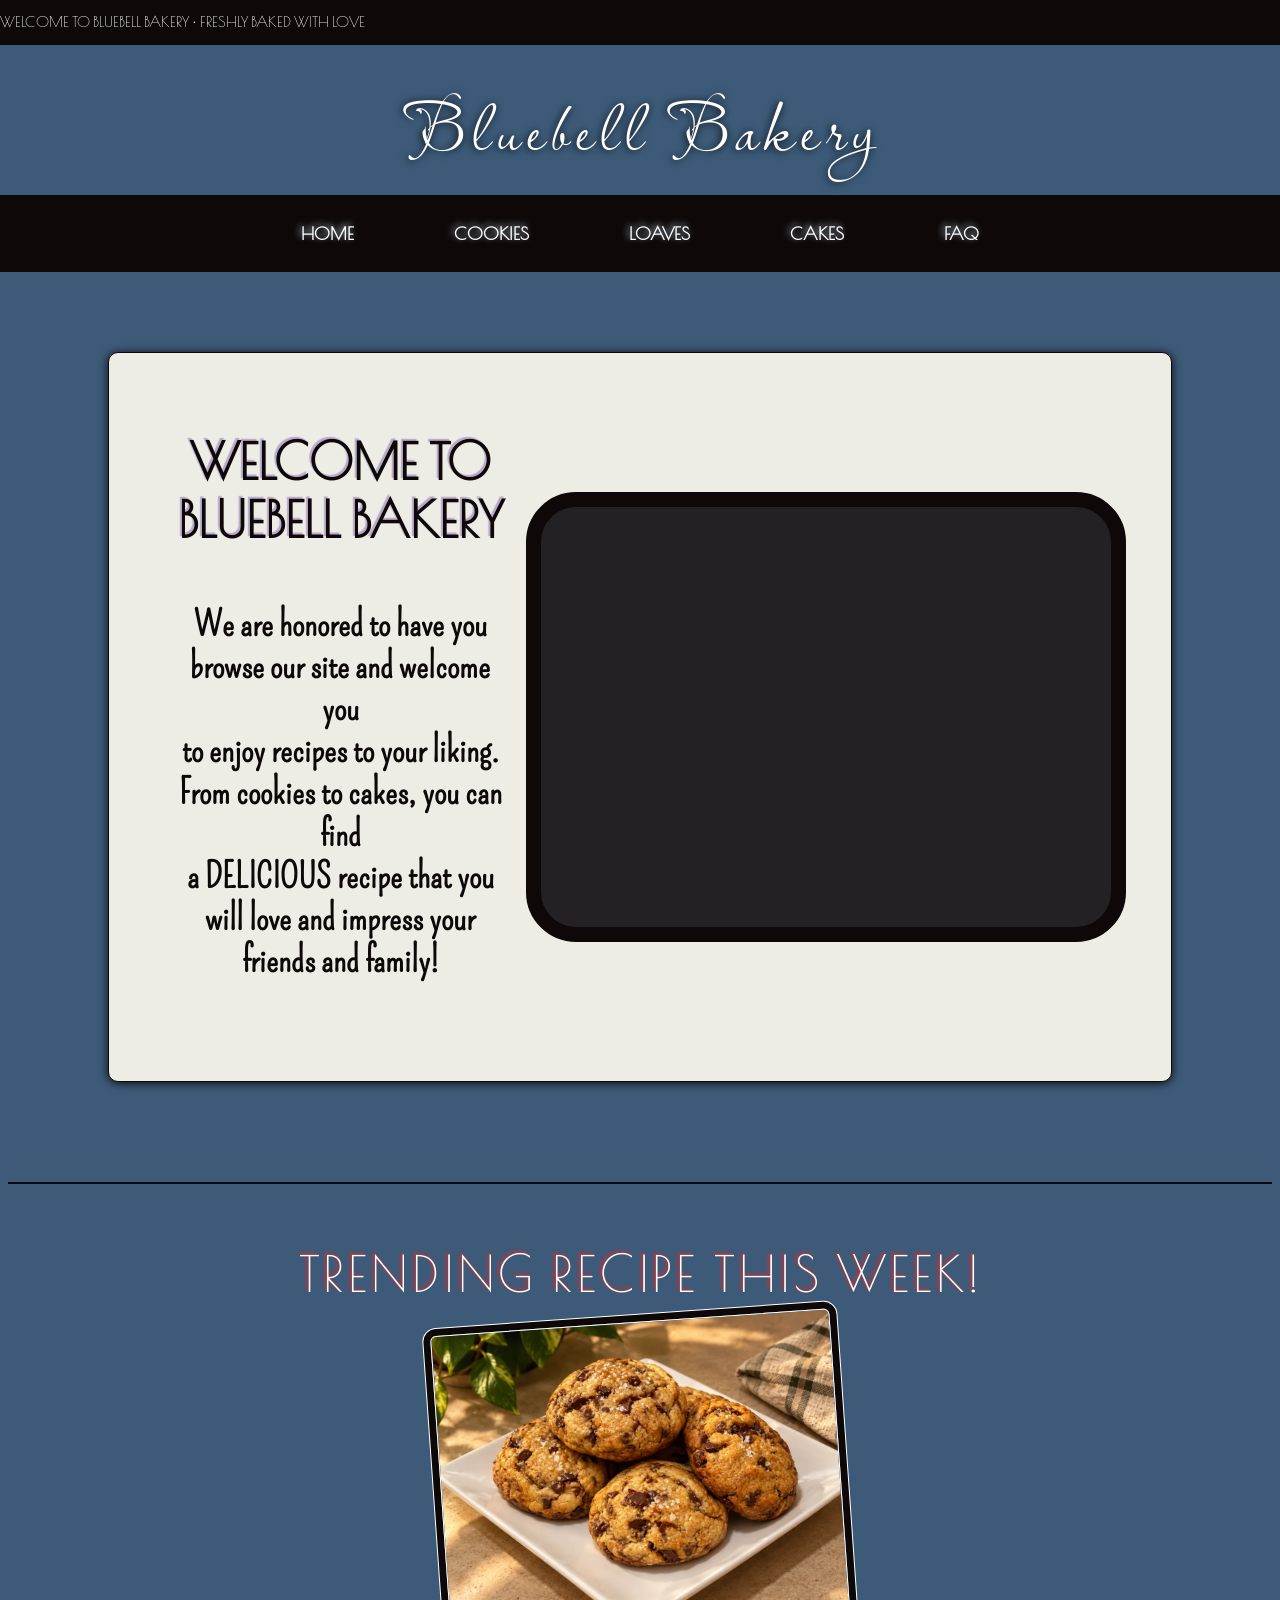
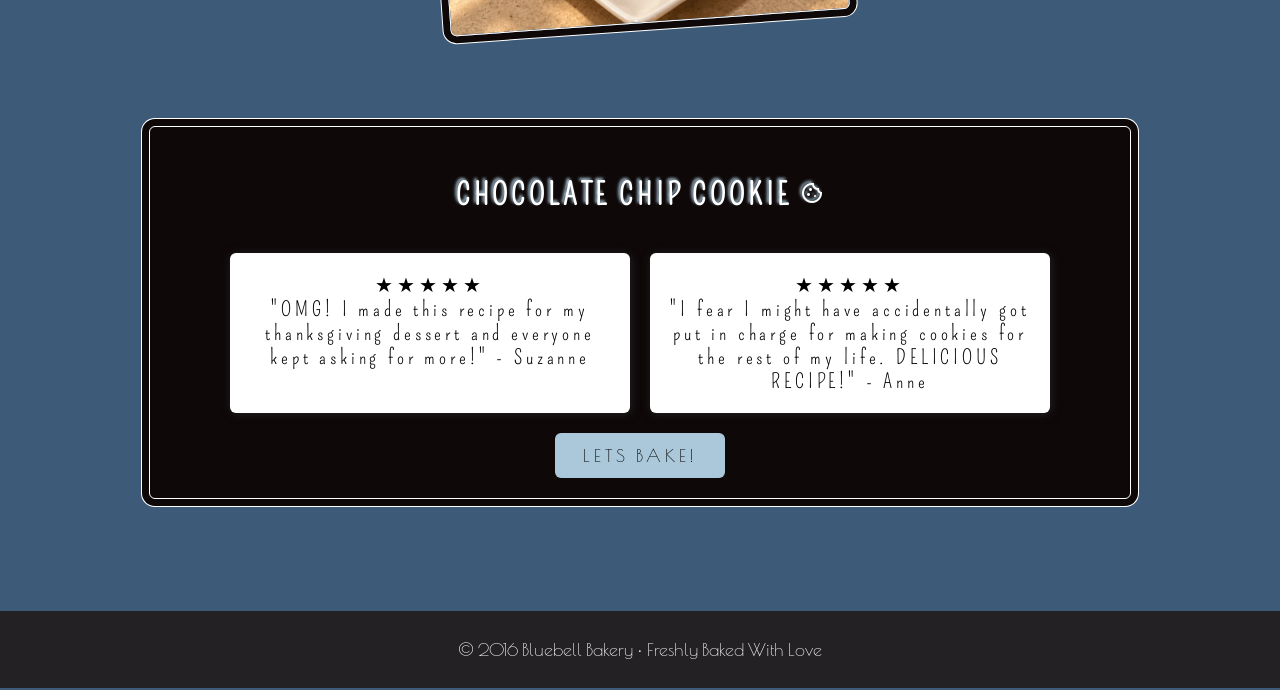
==== commit 1018cd1b: "Add files via upload" ====
--- a/index.html
+++ b/index.html
@@ -1,6 +1,13 @@
 <!DOCTYPE html>
 <html lang="en">
 <head>
+                <!-- Google Tag Manager -->
+        <script>(function(w,d,s,l,i){w[l]=w[l]||[];w[l].push({'gtm.start':
+        new Date().getTime(),event:'gtm.js'});var f=d.getElementsByTagName(s)[0],
+        j=d.createElement(s),dl=l!='dataLayer'?'&l='+l:'';j.async=true;j.src=
+        'https://www.googletagmanager.com/gtm.js?id='+i+dl;f.parentNode.insertBefore(j,f);
+        })(window,document,'script','dataLayer','GTM-N7PPN29N');</script>
+        <!-- End Google Tag Manager -->
         <title>Bluebell Bakery</title>
         <meta charset="utf-8">
         <meta name="viewport" content="width=device-width, initial-scale=1.0">
@@ -11,6 +18,10 @@
         <link href="https://fonts.googleapis.com/css2?family=Lavishly+Yours&family=Poiret+One&family=Pompiere&display=swap" rel="stylesheet">
 </head>
 <body>
+        <!-- Google Tag Manager (noscript) -->
+        <noscript><iframe src="https://www.googletagmanager.com/ns.html?id=GTM-N7PPN29N"
+        height="0" width="0" style="display:none;visibility:hidden"></iframe></noscript>
+        <!-- End Google Tag Manager (noscript) -->
 <header>
         <div class="banner">
                 <div class="banner-text">
--- a/bbb.css
+++ b/bbb.css
@@ -166,11 +166,11 @@
     /*the img for the trending section*/
     width: 100%;
     height: auto;
-    max-width: 300px;
+    max-width: 400px;
     object-fit: cover;
     border: 1px solid white;
     border-radius: 50px;
-    margin: 10px 50px 35px;
+    margin: 50px 35px;
     border-radius: 6px;
     box-shadow: 0 0 0 7px var(--fourthColor), 0 0 0 8px white;
     transform: rotate(-4deg);
@@ -205,10 +205,9 @@
 .trending_content {
    background-size: 30px 30px;
    border-radius: 12px;
-   margin: -50px 0 50px;
+   margin: 30px 50px;
    padding: 30px 20px 40px;
    letter-spacing: 5px;
-   
 }
 
 .reviews {
@@ -217,7 +216,7 @@
 }
 
 .trend_text {
-    margin-top: -10px;
+    margin-top: 50px;
     background-color: var(--fourthColor);
     padding: 60px 200px;
     border-radius: 6px;
@@ -373,7 +372,7 @@
 }
 
 .prep_tools,
-h3 {
+h2 {
     font-family: var(--FF1);
     font-size: 40px;
     margin: 0;
@@ -473,7 +472,7 @@
 @media screen and (max-width: 1750px) {
     .main-content {
         /*This focuses on the main content for the position of the welcome section and the hero image*/
-        margin: auto 100px;
+        margin: 100px;
         display: flex;
         flex-direction: row;
         justify-content: space-between;
@@ -512,13 +511,73 @@
         border: 15px solid var(--fourthColor);
         border-radius: 50px;
     }
+    .trending_content {
+    border-radius: 12px;
+    margin: 30px clamp(10px, 3vw, 50px);
+    padding: 30px 20px 40px;
+    letter-spacing: clamp(1px, 0.3vw, 5px);   /* shrinks with the screen */
+}
+
+.trend_card {
+    display: flex;
+    align-items: center;
+    justify-content: center;
+    flex-wrap: wrap;           
+    gap: 30px;
+}
+
+
+.img_trend {
+    width: 100%;
+    max-width: 400px;
+    height: auto;
+    margin: 20px auto;
+    object-fit: cover;
+    border: 1px solid white;
+    border-radius: 6px;
+    box-shadow: 0 0 0 7px var(--fourthColor), 0 0 0 8px white;
+    transform: rotate(-4deg);
+}
+
+.trend_text { 
+    max-width: 1000px;
+    margin: 50px 30px;
+    padding: 20px 80px;  
+    background-color: var(--fourthColor);
+    border: 1px solid white;
+    border-radius: 6px;
+    box-shadow: 0 0 0 7px var(--fourthColor), 0 0 0 8px white;
+    text-align: center;
+}
+
+.reviews {
+    display: flex;
+    flex-wrap: wrap;           
+    justify-content: center;
+    gap: 20px;
+}
+
+.review {
+    flex: 1 1 240px;
+    max-width: 400px;
+    margin: 10px 0;
+    padding: 20px;
+    font-size: 20px;
+    color: black;
+    border: 0;
+    box-shadow: 1px 1px 10px #242124;
+    border-radius: 6px;
+    font-family: var(--FF1);
+    background-color: white;
+}
+
 }
 
 
 @media screen and (max-width: 1100px){
        .main-content{
         /*This focuses on the main content for the position of the welcome section and the hero image*/
-        margin: auto 20px;
+        margin: 100px 20px;
         display: flex;
         flex-direction: column;
         justify-content: space-between;
@@ -637,12 +696,3 @@
     }
 }
 
-/* hides text visually but keeps it for screen readers and search engines */
-.visually-hidden {
-    position: absolute;
-    width: 1px;
-    height: 1px;
-    overflow: hidden;
-    clip: rect(0 0 0 0);
-    white-space: nowrap;
-}
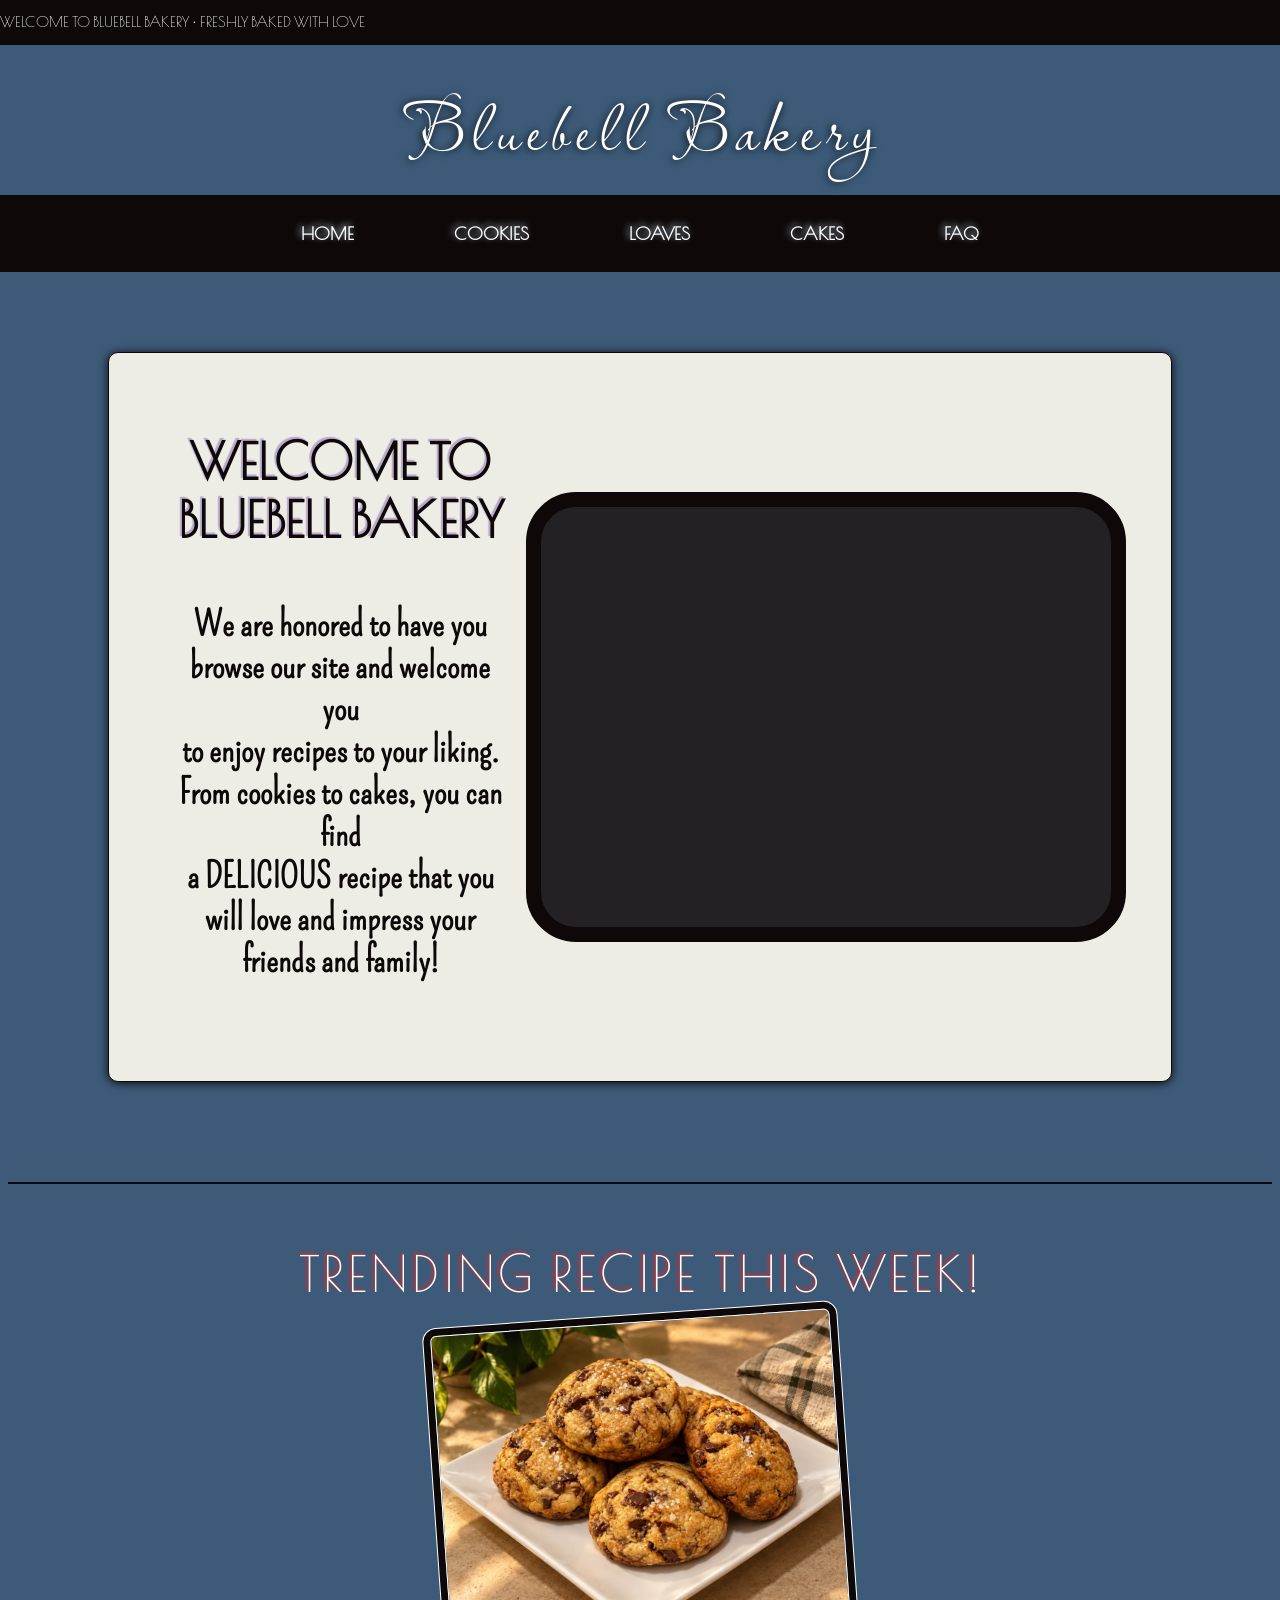
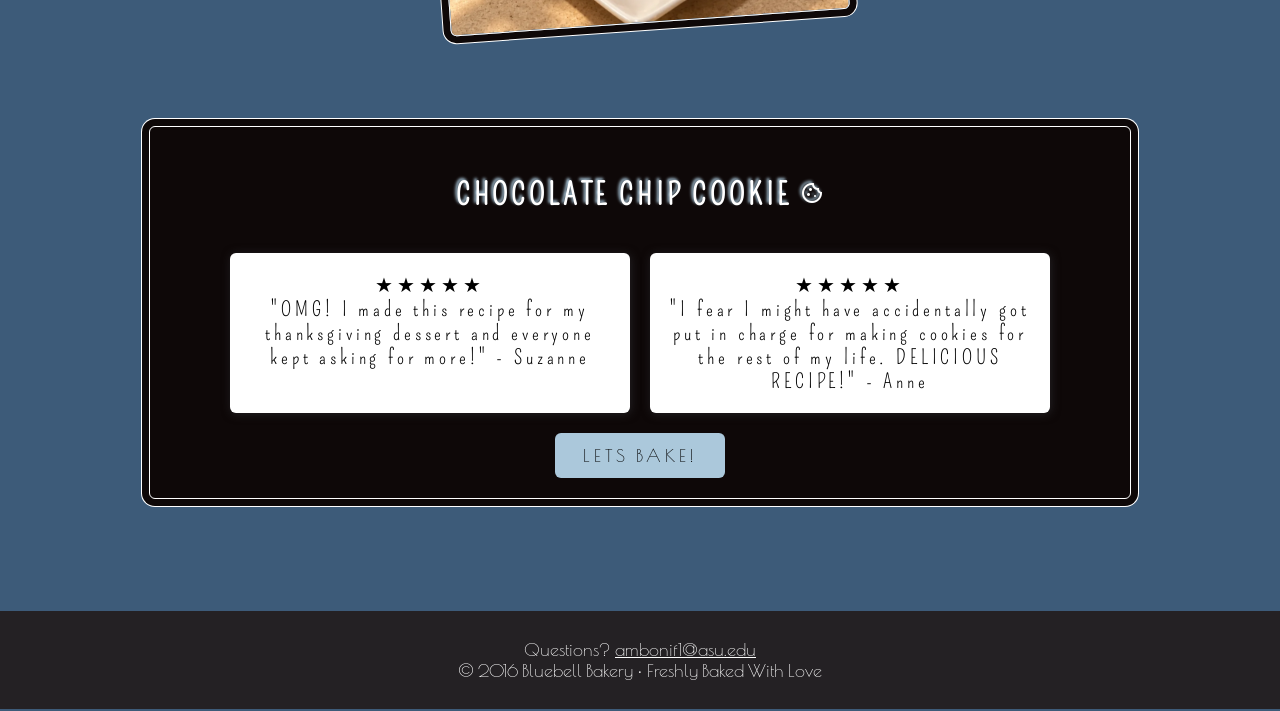
==== commit baeab893: "Add files via upload" ====
--- a/index.html
+++ b/index.html
@@ -1,13 +1,14 @@
 <!DOCTYPE html>
 <html lang="en">
 <head>
-                <!-- Google Tag Manager -->
-        <script>(function(w,d,s,l,i){w[l]=w[l]||[];w[l].push({'gtm.start':
-        new Date().getTime(),event:'gtm.js'});var f=d.getElementsByTagName(s)[0],
-        j=d.createElement(s),dl=l!='dataLayer'?'&l='+l:'';j.async=true;j.src=
-        'https://www.googletagmanager.com/gtm.js?id='+i+dl;f.parentNode.insertBefore(j,f);
-        })(window,document,'script','dataLayer','GTM-N7PPN29N');</script>
-        <!-- End Google Tag Manager -->
+        <!-- Google tag (gtag.js) -->
+        <script async src="https://www.googletagmanager.com/gtag/js?id=G-97W6HB2XNJ"></script>
+        <script>
+          window.dataLayer = window.dataLayer || [];
+          function gtag(){dataLayer.push(arguments);}
+          gtag('js', new Date());
+          gtag('config', 'G-97W6HB2XNJ');
+        </script>
         <title>Bluebell Bakery</title>
         <meta charset="utf-8">
         <meta name="viewport" content="width=device-width, initial-scale=1.0">
@@ -18,10 +19,6 @@
         <link href="https://fonts.googleapis.com/css2?family=Lavishly+Yours&family=Poiret+One&family=Pompiere&display=swap" rel="stylesheet">
 </head>
 <body>
-        <!-- Google Tag Manager (noscript) -->
-        <noscript><iframe src="https://www.googletagmanager.com/ns.html?id=GTM-N7PPN29N"
-        height="0" width="0" style="display:none;visibility:hidden"></iframe></noscript>
-        <!-- End Google Tag Manager (noscript) -->
 <header>
         <div class="banner">
                 <div class="banner-text">
@@ -94,6 +91,7 @@
 
                 <footer class="footer">
                         <p class="footer_text">
+                                Questions? <a href="mailto:ambonif1@asu.edu">ambonif1@asu.edu</a><br>
                                 &copy; 2016 Bluebell Bakery • Freshly Baked With Love</p>
                         </footer>
 
